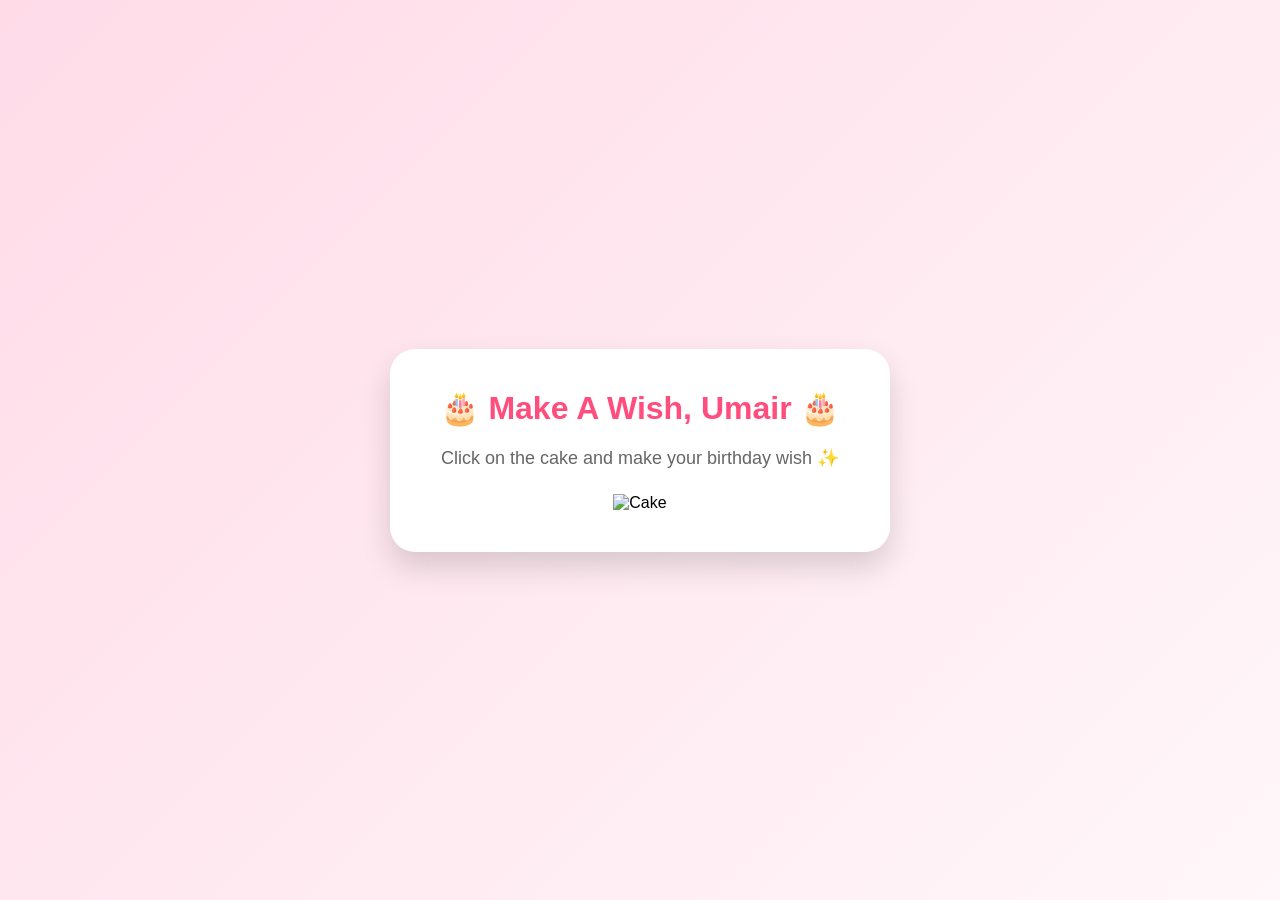
==== cake.html @ 77087aab "Add files via upload" ====
<!DOCTYPE html>
<html lang="en">
<head>
<meta charset="UTF-8">
<meta name="viewport" content="width=device-width, initial-scale=1.0">
<title>Make A Wish 🎂</title>

<style>

*{
margin:0;
padding:0;
box-sizing:border-box;
font-family:Arial,sans-serif;
}

body{

height:100vh;

display:flex;

justify-content:center;

align-items:center;

background:linear-gradient(135deg,#ffdbe8,#fff7fa);

overflow:hidden;

}

.card{

background:white;

width:500px;

padding:40px;

border-radius:25px;

text-align:center;

box-shadow:0 15px 30px rgba(0,0,0,.15);

}

h1{

color:#ff4d7d;

margin-bottom:20px;

}

p{

color:#666;

margin-bottom:25px;

font-size:18px;

}

#cake{

width:220px;

cursor:pointer;

transition:.4s;

}

#cake:hover{

transform:scale(1.05);

}

#message{

display:none;

margin-top:25px;

font-size:22px;

color:#ff4d7d;

font-weight:bold;

}

#next{

display:none;

margin-top:25px;

padding:14px 28px;

border:none;

background:#ff4d7d;

color:white;

border-radius:12px;

font-size:18px;

cursor:pointer;

}

</style>

</head>

<body>

<div class="card">

<h1>🎂 Make A Wish, Umair 🎂</h1>

<p>Click on the cake and make your birthday wish ✨</p>

<img
id="cake"
src="images/cake.png.png"
alt="Cake">

<div id="message">

🎉 Happy Birthday Umair ❤️

<br><br>

May Allah bless you with happiness, success and endless smiles. 🤍

</div>

<button
id="next"
onclick="location.href='final.html'">

Final Surprise ❤️

</button>

</div>

<script>

document.getElementById("cake").onclick=function(){

this.style.transform="scale(.9)";
this.style.opacity=".8";

document.getElementById("message").style.display="block";

document.getElementById("next").style.display="inline-block";

}

</script>

</body>
</html>
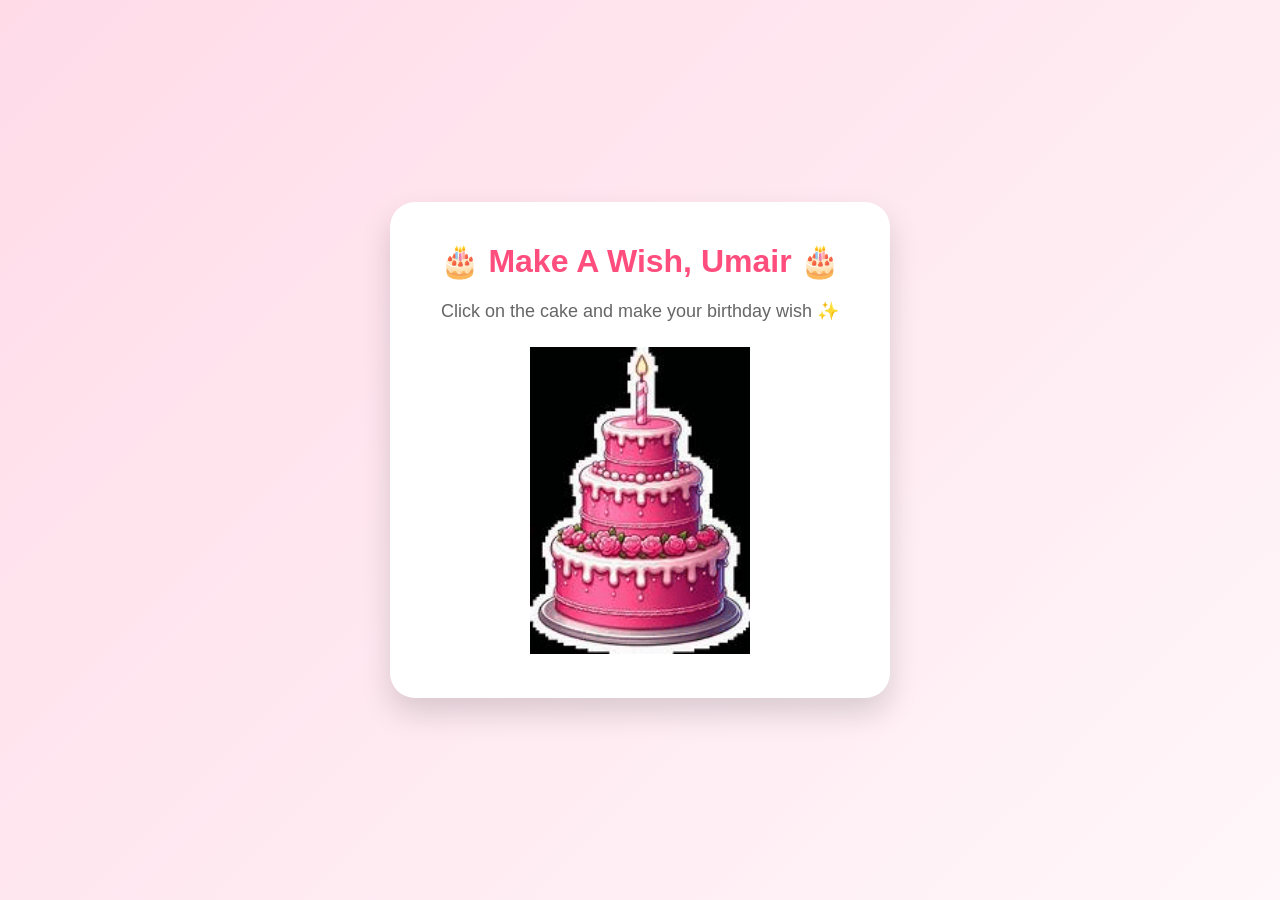
==== commit e2fca319: "Fix HTML encoding issues in cake.html" ====
--- a/cake.html
+++ b/cake.html
@@ -130,7 +130,7 @@
 
 <img
 id="cake"
-src="images/cake.png.png"
+src="cake.png.png"
 alt="Cake">
 
 <div id="message">
@@ -169,4 +169,4 @@
 </script>
 
 </body>
-</html>+</html>
